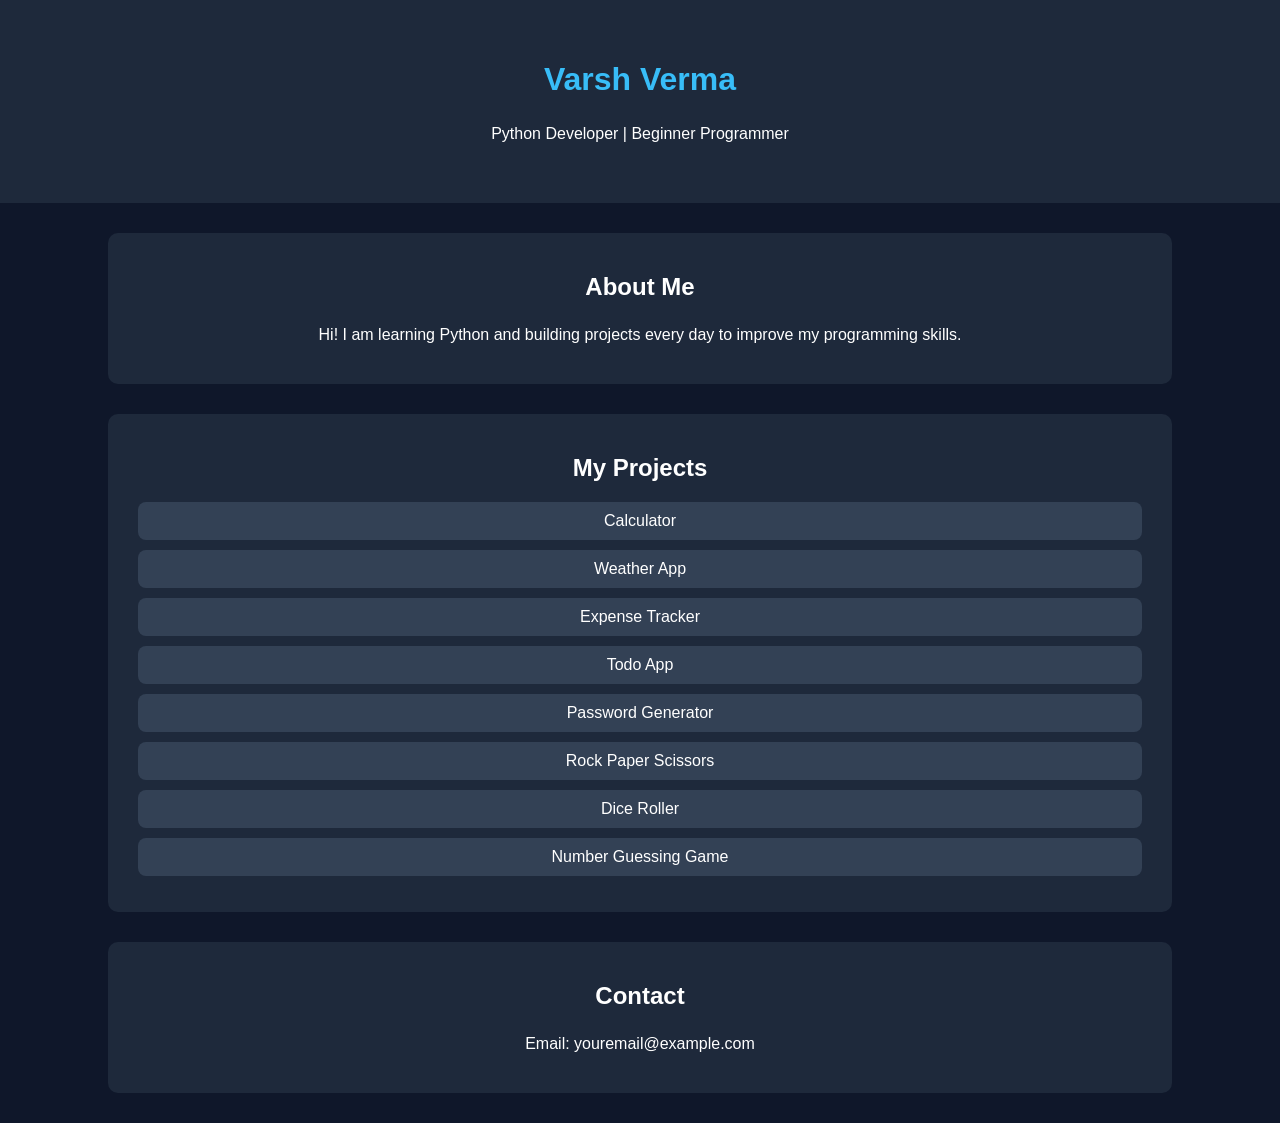
==== portfolio-website/index.html @ 7df8e3cd "Added Portfolio Website" ====
<!DOCTYPE html>
<html lang="en">
<head>
    <meta charset="UTF-8">
    <meta name="viewport" content="width=device-width, initial-scale=1.0">
    <title>My Portfolio</title>

    <link rel="stylesheet" href="style.css">
</head>
<body>

    <header>
        <h1>Varsh Verma</h1>
        <p>Python Developer | Beginner Programmer</p>
    </header>

    <section>
        <h2>About Me</h2>
        <p>
            Hi! I am learning Python and building projects every day to improve my programming skills.
        </p>
    </section>

    <section>
        <h2>My Projects</h2>

        <ul>
            <li>Calculator</li>
            <li>Weather App</li>
            <li>Expense Tracker</li>
            <li>Todo App</li>
            <li>Password Generator</li>
            <li>Rock Paper Scissors</li>
            <li>Dice Roller</li>
            <li>Number Guessing Game</li>
        </ul>
    </section>

    <section>
        <h2>Contact</h2>
        <p>Email: youremail@example.com</p>
    </section>

    <script src="script.js"></script>

</body>
</html>
---- portfolio-website/style.css ----
body{
    margin:0;
    font-family:Arial, sans-serif;
    background:#0f172a;
    color:white;
    text-align:center;
}

header{
    background:#1e293b;
    padding:40px;
}

h1{
    color:#38bdf8;
}

section{
    width:80%;
    margin:30px auto;
    background:#1e293b;
    padding:20px;
    border-radius:10px;
}

ul{
    list-style:none;
    padding:0;
}

li{
    padding:10px;
    margin:10px;
    background:#334155;
    border-radius:8px;
}

p{
    line-height:1.7;
}
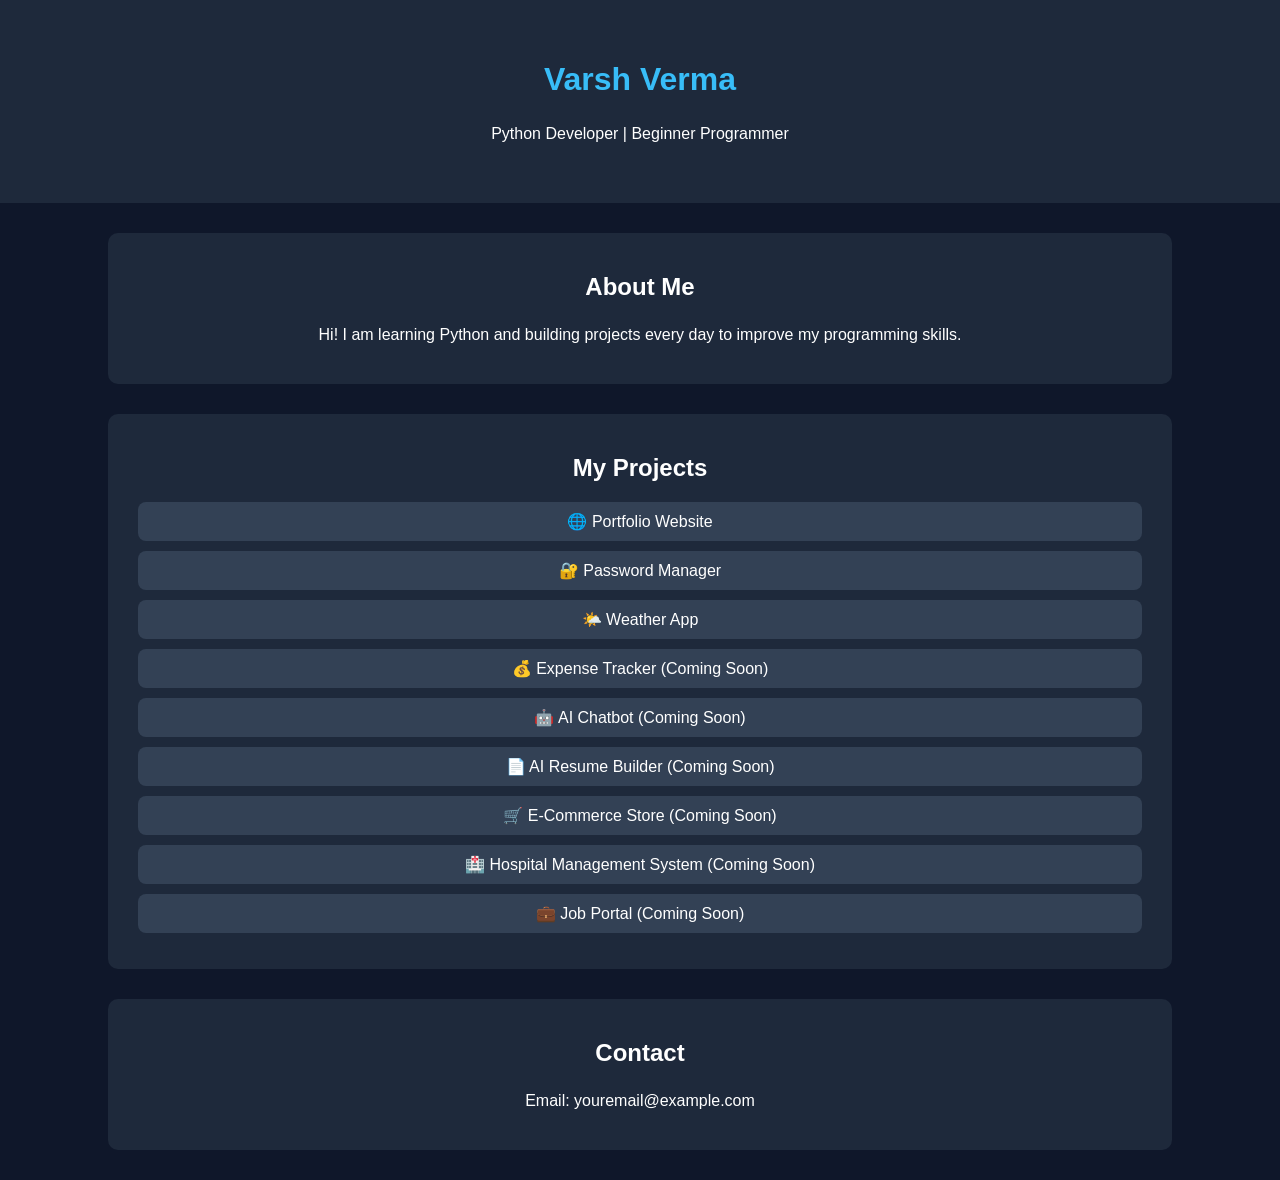
==== commit 1c2d9dc1: "Updated portfolio with Weather App" ====
--- a/portfolio-website/index.html
+++ b/portfolio-website/index.html
@@ -25,14 +25,17 @@
         <h2>My Projects</h2>
 
         <ul>
-            <li>Calculator</li>
-            <li>Weather App</li>
-            <li>Expense Tracker</li>
-            <li>Todo App</li>
-            <li>Password Generator</li>
-            <li>Rock Paper Scissors</li>
-            <li>Dice Roller</li>
-            <li>Number Guessing Game</li>
+            <ul>
+    <li>🌐 Portfolio Website</li>
+    <li>🔐 Password Manager</li>
+    <li>🌤️ Weather App</li>
+    <li>💰 Expense Tracker (Coming Soon)</li>
+    <li>🤖 AI Chatbot (Coming Soon)</li>
+    <li>📄 AI Resume Builder (Coming Soon)</li>
+    <li>🛒 E-Commerce Store (Coming Soon)</li>
+    <li>🏥 Hospital Management System (Coming Soon)</li>
+    <li>💼 Job Portal (Coming Soon)</li>
+</ul>
         </ul>
     </section>
 
